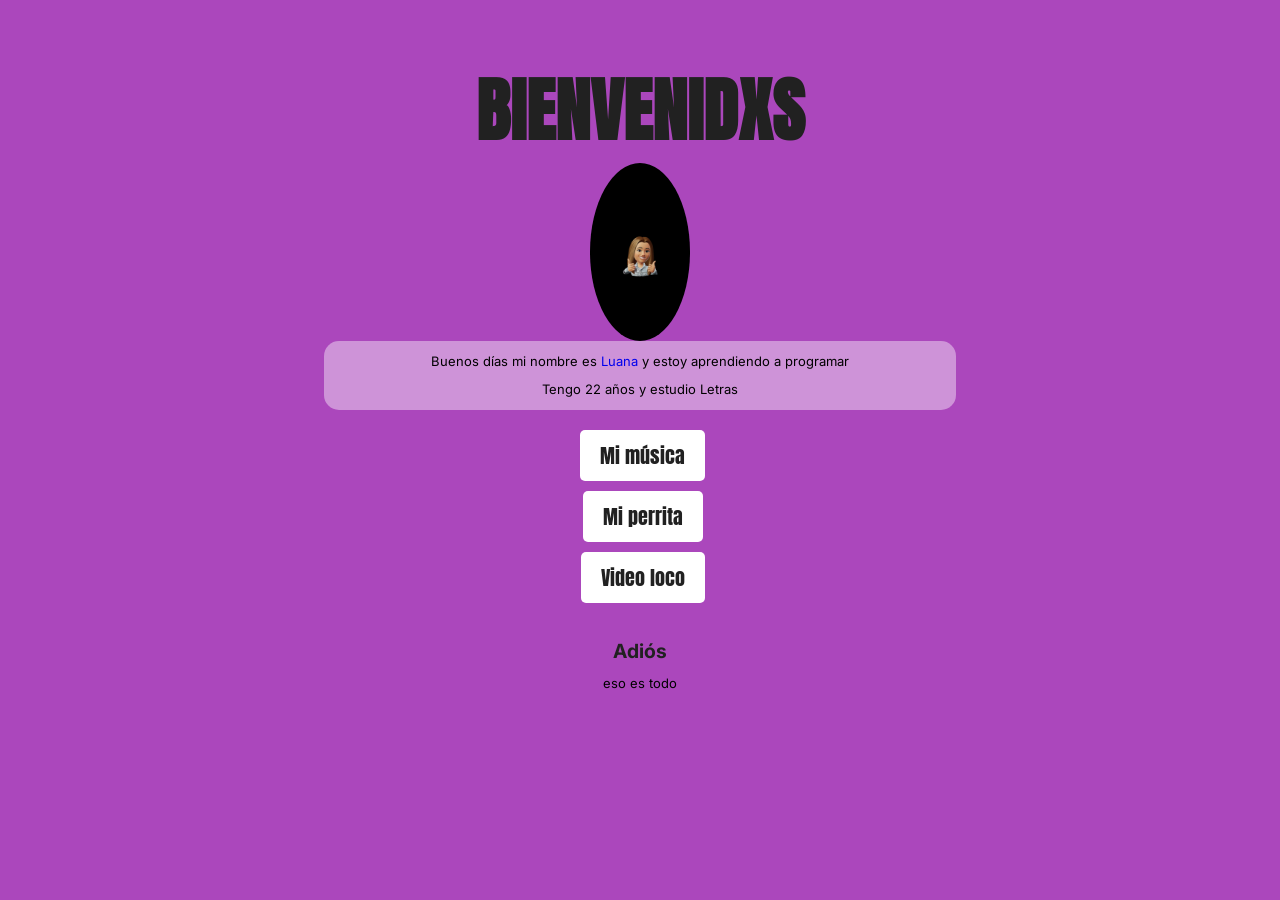
==== html/proyectouno/index.html @ 2eaf72d6 "Mis links" ====
<!DOCTYPE html>
<html lang="en">
<head>
    <link rel="stylesheet" href="css/style.css">
    <meta charset="UTF-8">
    <meta http-equiv="X-UA-Compatible" content="IE=edge">
    <meta name="viewport" content="width=device-width, initial-scale=1.0">
    <title>Luanapedia</title>
    <link rel="preconnect" href="https://fonts.googleapis.com">
<link rel="preconnect" href="https://fonts.gstatic.com" crossorigin>
    <link href="https://fonts.googleapis.com/css2?family=Inter:wght@300;400;700&display=swap" rel="stylesheet">
    <link rel="preconnect" href="https://fonts.googleapis.com">
<link rel="preconnect" href="https://fonts.gstatic.com" crossorigin>
<link href="https://fonts.googleapis.com/css2?family=Anton&family=Inter:wght@300;400;700&display=swap" rel="stylesheet">
</head>
<body>
    <header>
        <nav></nav>
    </header>
    <section>
        <h1>Bienvenidxs</h1>
        <img src="images/avatar.jpeg" alt="">
        <div class="presentacion">
            <p>
            Buenos días mi nombre es <a href="https://www.instagram.com/luana.vateff/">Luana</a> y estoy aprendiendo a programar
            </p>
            <p>Tengo 22 años y estudio Letras</p>
        </div>
        <div>
            <ul>
                <li><a href="" class="btn">Mi música</a></li>
                <li><a href="" class="btn">Mi perrita</a></li>
                <li><a href="" class="btn">Video loco</a></li>
            </ul>
        </div>

        <h1 class="saludo">Adiós</h1>
    </section>
    <footer>
        <p>eso es todo</p>
    </footer>
</body>
</html>
---- html/proyectouno/css/style.css ----
/* no pude descubrir cómo alinear los botones con el texto porque al hacerlo como lista me alinea todo
como si estuviesen los bullets también y me queda desalineado. Lo alinee poniendole margin right al ul
*/
body{
    font-family: 'Inter', sans-serif;
    font-size: 13px;
    background: #ab47bc;
    text-align: center;
}
a{
    text-decoration: none;
}
img{
    width: 100px;
    display: block;
    margin: 0 auto;
    border-radius: 95%;
}
body h1:nth-child(1){
    font-family: 'Anton', sans-serif;
    text-transform: uppercase;
    width: 100%;
    font-size: 70px;
}
h1{ 
    font-weight: 700;
    margin-bottom: 0px;
    color: #212121;
}
p{
    line-height: 15px;
    text-align: center;
}
div{
    display: inline-block;
    box-sizing: border-box;
    width: 50%;
}
.presentacion{
    background-color: #ce93d8;
    border-radius: 15px;
    margin: 0px;
}
ul{
    margin-top: 30px;
    margin-bottom: 30px;
    text-align: center;
    margin-right: 35px;
}
.btn{
    font-family: 'Anton', sans-serif;
    font-size: 20px;
    background: white;
    color: #212121;
    padding: 10px 20px 10px 20px;
    text-decoration: none;
    border-radius: 5px;
    width: 100px;

}
.btn:hover{
    background: #ce93d8;
    color:white
}
li{
    margin-top: 30px;
    margin-bottom: 30px;
    list-style-type: none;
}
footer p:nth-child(2){
    text-transform: uppercase;
}
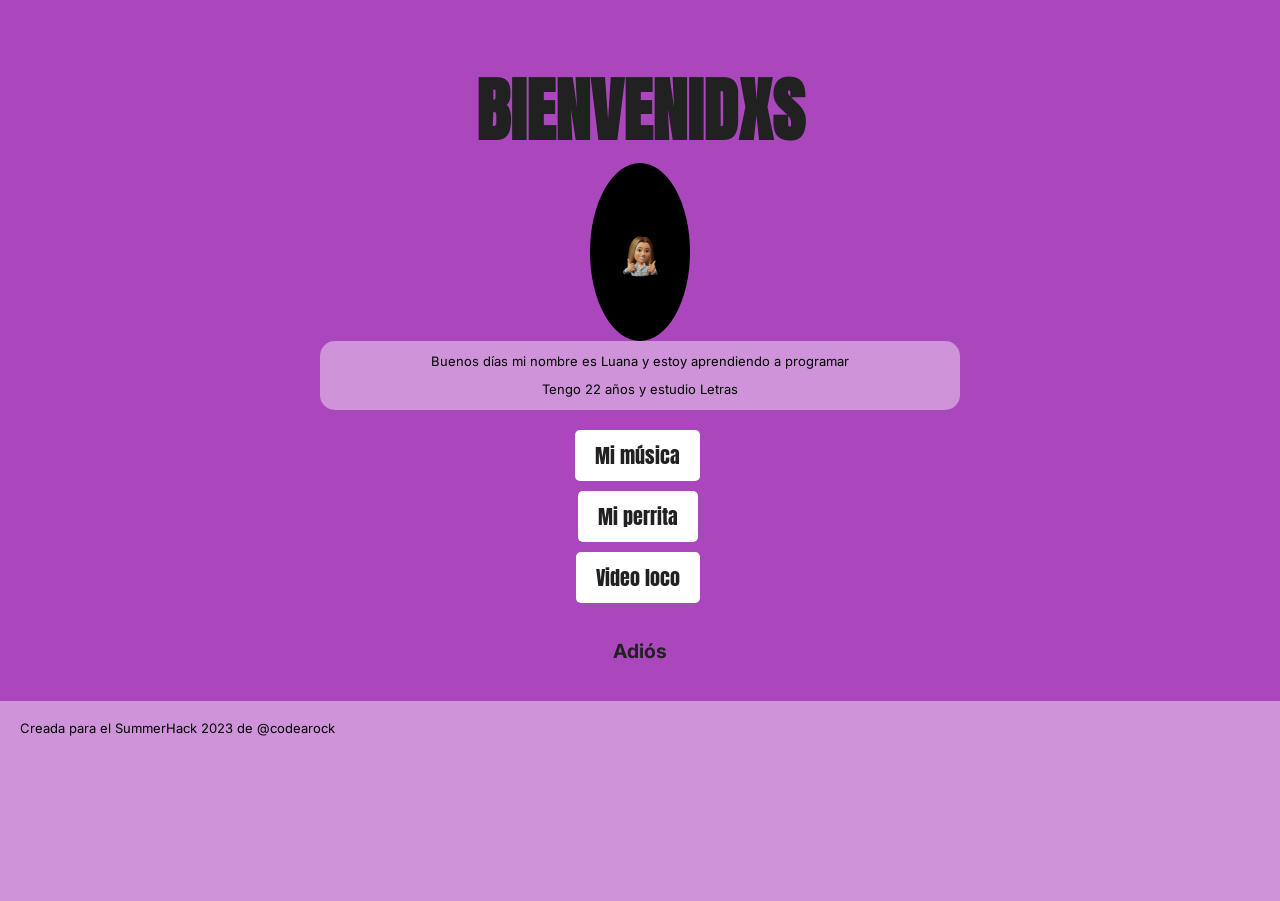
==== commit 9c83d598: "links en botones" ====
--- a/html/proyectouno/index.html
+++ b/html/proyectouno/index.html
@@ -22,14 +22,14 @@
         <img src="images/avatar.jpeg" alt="">
         <div class="presentacion">
             <p>
-            Buenos días mi nombre es <a href="https://www.instagram.com/luana.vateff/">Luana</a> y estoy aprendiendo a programar
+            Buenos días mi nombre es Luana y estoy aprendiendo a programar
             </p>
             <p>Tengo 22 años y estudio Letras</p>
         </div>
         <div>
             <ul>
-                <li><a href="" class="btn">Mi música</a></li>
-                <li><a href="" class="btn">Mi perrita</a></li>
+                <li><a href="https://open.spotify.com/user/lula0407" class="btn">Mi música</a></li>
+                <li><a href="pacha.html" class="btn">Mi perrita</a></li>
                 <li><a href="" class="btn">Video loco</a></li>
             </ul>
         </div>
@@ -37,7 +37,7 @@
         <h1 class="saludo">Adiós</h1>
     </section>
     <footer>
-        <p>eso es todo</p>
+        <p>Creada para el SummerHack 2023 de <a href="https://www.codearock.com">@codearock</a></p>
     </footer>
 </body>
 </html>
--- a/html/proyectouno/css/style.css
+++ b/html/proyectouno/css/style.css
@@ -6,9 +6,14 @@
     font-size: 13px;
     background: #ab47bc;
     text-align: center;
+    margin: 0px;
+}
+section{
+    min-height: 70vh;
 }
 a{
     text-decoration: none;
+    color: inherit;
 }
 img{
     width: 100px;
@@ -29,7 +34,7 @@
 }
 p{
     line-height: 15px;
-    text-align: center;
+    
 }
 div{
     display: inline-block;
@@ -45,7 +50,7 @@
     margin-top: 30px;
     margin-bottom: 30px;
     text-align: center;
-    margin-right: 35px;
+    margin-right: 45px;
 }
 .btn{
     font-family: 'Anton', sans-serif;
@@ -67,6 +72,11 @@
     margin-bottom: 30px;
     list-style-type: none;
 }
-footer p:nth-child(2){
-    text-transform: uppercase;
+footer{
+    background: #ce93d8;
+    text-align: left;
+    height: 200px;
+}
+footer p{
+    padding: 20px;
 }
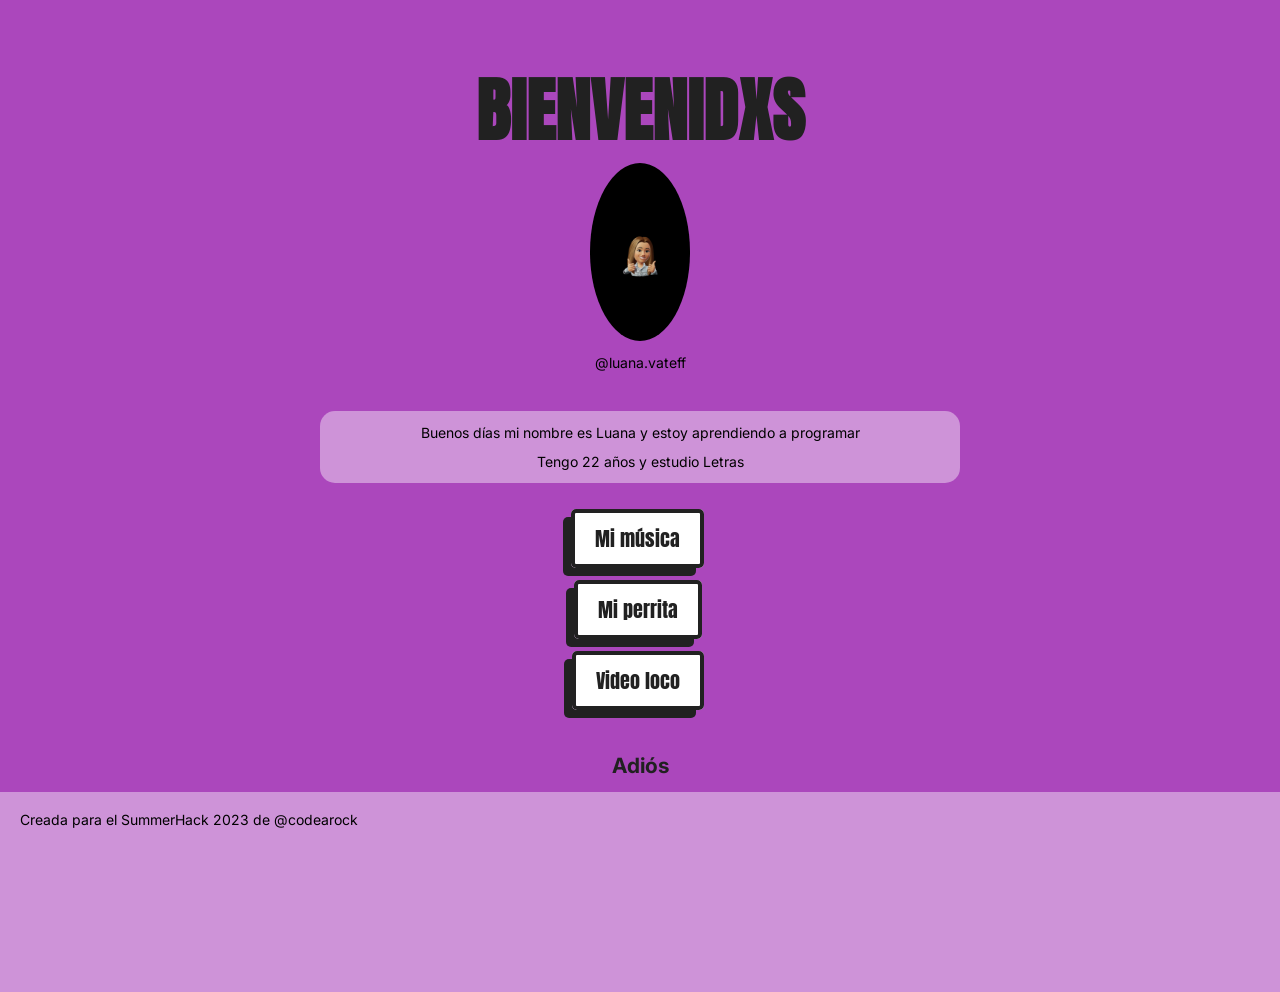
==== commit 2c615629: "iconos" ====
--- a/html/proyectouno/index.html
+++ b/html/proyectouno/index.html
@@ -19,7 +19,15 @@
     </header>
     <section>
         <h1>Bienvenidxs</h1>
-        <img src="images/avatar.jpeg" alt="">
+        <img class="avatar" src="images/avatar.jpeg" alt="">
+        <p><a href="https://www.instagram.com/luana.vateff/">@luana.vateff</a></p>
+            <ul class="iconos">
+                <img src="https://cdn-icons-png.flaticon.com/512/61/61109.png" alt="">
+                <img src="https://cdn.iconscout.com/icon/free/png-256/instagram-486855-2364924.png" alt="">
+                <img src="https://icons-for-free.com/iconfiles/ico/256/github-1326548729342431792.ico" alt="">
+                <img src="https://cdn-icons-png.flaticon.com/512/95/95645.png" alt="">
+            </ul>
+        
         <div class="presentacion">
             <p>
             Buenos días mi nombre es Luana y estoy aprendiendo a programar
--- a/html/proyectouno/css/style.css
+++ b/html/proyectouno/css/style.css
@@ -3,7 +3,7 @@
 */
 body{
     font-family: 'Inter', sans-serif;
-    font-size: 13px;
+    font-size: 14px;
     background: #ab47bc;
     text-align: center;
     margin: 0px;
@@ -15,11 +15,21 @@
     text-decoration: none;
     color: inherit;
 }
-img{
+.avatar{
     width: 100px;
     display: block;
     margin: 0 auto;
     border-radius: 95%;
+}
+.iconos{
+    width: 20%;
+    margin: 0 auto;
+    margin-right: 0 auto;
+    margin-left: 0 auto;
+    margin-bottom: 10px;
+}
+img{
+    width: 20%;
 }
 body h1:nth-child(1){
     font-family: 'Anton', sans-serif;
@@ -34,7 +44,6 @@
 }
 p{
     line-height: 15px;
-    
 }
 div{
     display: inline-block;
@@ -61,15 +70,18 @@
     text-decoration: none;
     border-radius: 5px;
     width: 100px;
-
+    box-shadow: -8px 8px 0px;
+    border: solid 4px #212121;
+    
 }
 .btn:hover{
     background: #ce93d8;
-    color:white
+    color:white;
+    border: solid 4px #ab47bc;
 }
 li{
-    margin-top: 30px;
-    margin-bottom: 30px;
+    margin-top: 40px;
+    margin-bottom: 40px;
     list-style-type: none;
 }
 footer{
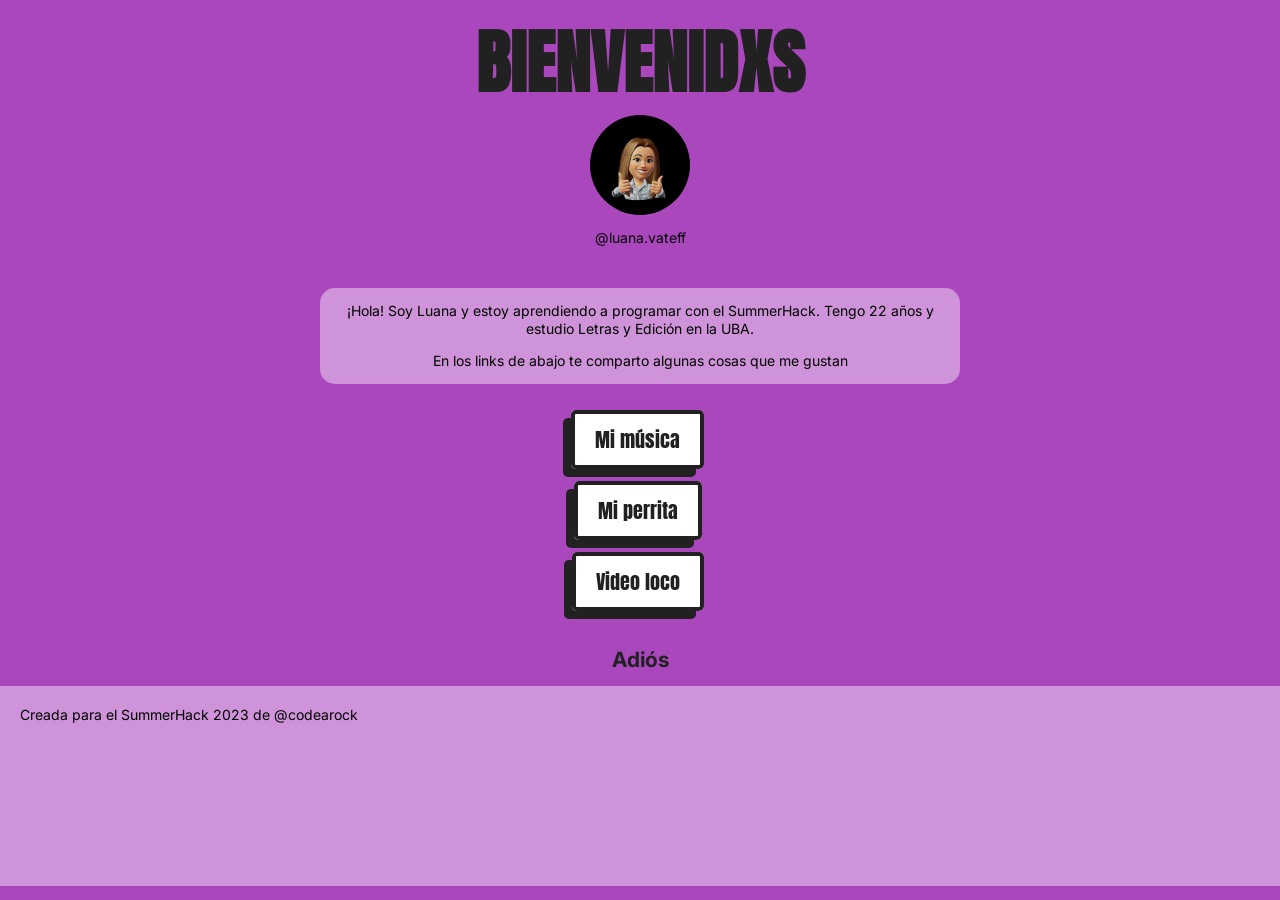
==== commit 7cae72b9: "presentacion de pacha" ====
--- a/html/proyectouno/index.html
+++ b/html/proyectouno/index.html
@@ -22,17 +22,17 @@
         <img class="avatar" src="images/avatar.jpeg" alt="">
         <p><a href="https://www.instagram.com/luana.vateff/">@luana.vateff</a></p>
             <ul class="iconos">
-                <img src="https://cdn-icons-png.flaticon.com/512/61/61109.png" alt="">
-                <img src="https://cdn.iconscout.com/icon/free/png-256/instagram-486855-2364924.png" alt="">
-                <img src="https://icons-for-free.com/iconfiles/ico/256/github-1326548729342431792.ico" alt="">
-                <img src="https://cdn-icons-png.flaticon.com/512/95/95645.png" alt="">
+                <a href="https://www.linkedin.com/in/luana-vateff-81a0031b3/"><img src="https://cdn-icons-png.flaticon.com/512/61/61109.png" alt=""></a>
+                <a href="https://www.instagram.com/luana.vateff/"><img src="https://cdn.iconscout.com/icon/free/png-256/instagram-486855-2364924.png" alt=""></a>
+                <a href="https://github.com/luanavateff"><img src="https://icons-for-free.com/iconfiles/ico/256/github-1326548729342431792.ico" alt=""></a>
+                <a href="mailto:luanavateff@gmail.com"><img src="https://cdn-icons-png.flaticon.com/512/95/95645.png" alt=""></a>
             </ul>
         
         <div class="presentacion">
             <p>
-            Buenos días mi nombre es Luana y estoy aprendiendo a programar
-            </p>
-            <p>Tengo 22 años y estudio Letras</p>
+            ¡Hola! Soy Luana y estoy aprendiendo a programar con el SummerHack. 
+            Tengo 22 años y estudio Letras y Edición en la UBA.</p>
+            <p>En los links de abajo te comparto algunas cosas que me gustan</p>
         </div>
         <div>
             <ul>
--- a/html/proyectouno/css/style.css
+++ b/html/proyectouno/css/style.css
@@ -19,7 +19,7 @@
     width: 100px;
     display: block;
     margin: 0 auto;
-    border-radius: 95%;
+    border-radius: 50%;
 }
 .iconos{
     width: 20%;
@@ -29,7 +29,8 @@
     margin-bottom: 10px;
 }
 img{
-    width: 20%;
+    width: 18%;
+    margin: 2px;
 }
 body h1:nth-child(1){
     font-family: 'Anton', sans-serif;
@@ -40,10 +41,11 @@
 h1{ 
     font-weight: 700;
     margin-bottom: 0px;
+    margin-top: 10px;
     color: #212121;
 }
 p{
-    line-height: 15px;
+    line-height: 18px;
 }
 div{
     display: inline-block;
@@ -54,6 +56,8 @@
     background-color: #ce93d8;
     border-radius: 15px;
     margin: 0px;
+    padding-left: 8px;
+    padding-right: 8px;
 }
 ul{
     margin-top: 30px;
@@ -91,4 +95,4 @@
 }
 footer p{
     padding: 20px;
-}+}
